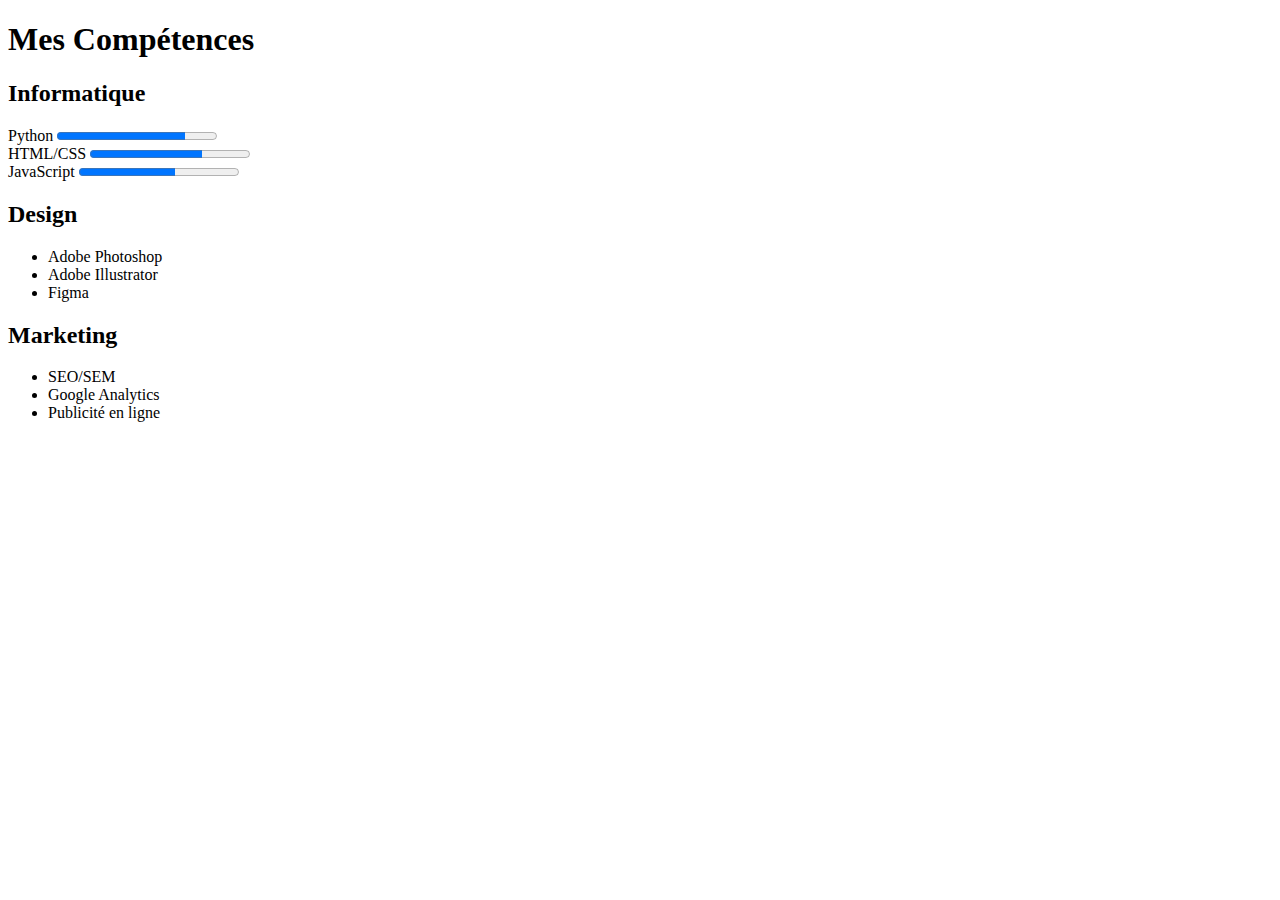
==== skills/index.html @ 89636f7c "modifications avec barre de progressions pour la compétence informatique" ====
<!DOCTYPE html>
<html lang="fr">
<head>
    <meta charset="UTF-8">
    <meta name="viewport" content="width=device-width, initial-scale=1.0">
    <title>Compétences</title>
    <link rel="stylesheet" href="skills.css">
</head>
<body>
    <h1>Mes Compétences</h1>
    <div class="skills">
        <div class="skill-category">
            <h2>Informatique</h2>
            <div class="skill">
                <span class="skill-name">Python</span>
                <progress class="skill-progress" value="80" max="100"></progress>
            </div>
            <div class="skill">
                <span class="skill-name">HTML/CSS</span>
                <progress class="skill-progress" value="70" max="100"></progress>
            </div>
            <div class="skill">
                <span class="skill-name">JavaScript</span>
                <progress class="skill-progress" value="60" max="100"></progress>
            </div>
        </div>

            
        <div class="skill-category">
            <h2>Design</h2>
            <ul>
                <li>Adobe Photoshop</li>
                <li>Adobe Illustrator</li>
                <li>Figma</li>
            </ul>
        </div>
        <div class="skill-category">
            <h2>Marketing</h2>
            <ul>
                <li>SEO/SEM</li>
                <li>Google Analytics</li>
                <li>Publicité en ligne</li>
            </ul>
        </div>
    </div>

</body>
</html>
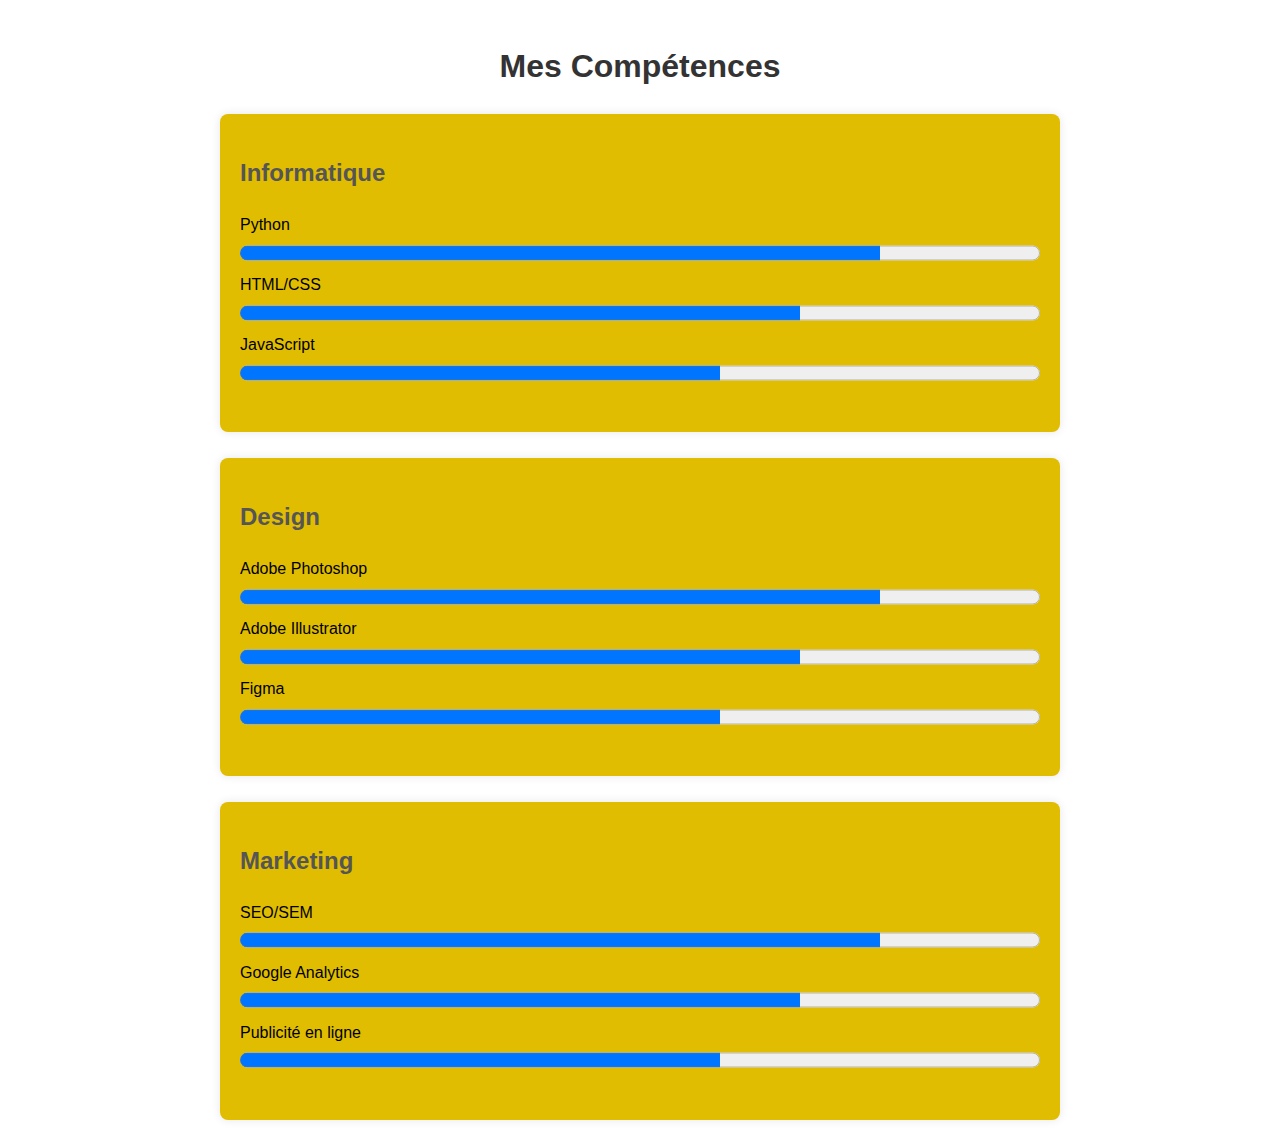
==== commit b24142af: "ajout de la barre de progression pour les compétences en informatique, design et marketing" ====
--- a/skills/index.html
+++ b/skills/index.html
@@ -1,48 +1,68 @@
 <!DOCTYPE html>
 <html lang="fr">
-<head>
-    <meta charset="UTF-8">
-    <meta name="viewport" content="width=device-width, initial-scale=1.0">
+  <head>
+    <meta charset="UTF-8" />
+    <meta name="viewport" content="width=device-width, initial-scale=1.0" />
     <title>Compétences</title>
-    <link rel="stylesheet" href="skills.css">
-</head>
-<body>
+    <link rel="stylesheet" href="skills.css" />
+  </head>
+  <body>
     <h1>Mes Compétences</h1>
+
     <div class="skills">
-        <div class="skill-category">
-            <h2>Informatique</h2>
-            <div class="skill">
-                <span class="skill-name">Python</span>
-                <progress class="skill-progress" value="80" max="100"></progress>
-            </div>
-            <div class="skill">
-                <span class="skill-name">HTML/CSS</span>
-                <progress class="skill-progress" value="70" max="100"></progress>
-            </div>
-            <div class="skill">
-                <span class="skill-name">JavaScript</span>
-                <progress class="skill-progress" value="60" max="100"></progress>
-            </div>
+      <div class="skill-category">
+        <h2>Informatique</h2>
+        <div class="skill">
+          <span class="skill-name">Python</span>
+          <progress class="skill-progress" value="80" max="100"></progress>
         </div>
+        <div class="skill">
+          <span class="skill-name">HTML/CSS</span>
+          <progress class="skill-progress" value="70" max="100"></progress>
+        </div>
+        <div class="skill">
+          <span class="skill-name">JavaScript</span>
+          <progress class="skill-progress" value="60" max="100"></progress>
+        </div>
+      </div>
+    </div>
+    <br />
 
-            
-        <div class="skill-category">
-            <h2>Design</h2>
-            <ul>
-                <li>Adobe Photoshop</li>
-                <li>Adobe Illustrator</li>
-                <li>Figma</li>
-            </ul>
+    <div class="skills">
+      <div class="skill-category">
+        <h2>Design</h2>
+        <div class="skill">
+          <span class="skill-name">Adobe Photoshop</span>
+          <progress class="skill-progress" value="80" max="100"></progress>
         </div>
-        <div class="skill-category">
-            <h2>Marketing</h2>
-            <ul>
-                <li>SEO/SEM</li>
-                <li>Google Analytics</li>
-                <li>Publicité en ligne</li>
-            </ul>
+        <div class="skill">
+          <span class="skill-name">Adobe Illustrator</span>
+          <progress class="skill-progress" value="70" max="100"></progress>
         </div>
+        <div class="skill">
+          <span class="skill-name">Figma</span>
+          <progress class="skill-progress" value="60" max="100"></progress>
+        </div>
+      </div>
     </div>
+    <br />
 
-</body>
-</html>+    <div class="skills">
+      <div class="skill-category">
+        <h2>Marketing</h2>
+        <div class="skill">
+          <span class="skill-name">SEO/SEM</span>
+          <progress class="skill-progress" value="80" max="100"></progress>
+        </div>
+        <div class="skill">
+          <span class="skill-name">Google Analytics</span>
+          <progress class="skill-progress" value="70" max="100"></progress>
+        </div>
+        <div class="skill">
+          <span class="skill-name">Publicité en ligne</span>
+          <progress class="skill-progress" value="60" max="100"></progress>
+        </div>
+      </div>
+    </div>
+  </body>
+</html>
--- a/skills/skills.css
+++ b/skills/skills.css
@@ -0,0 +1,41 @@
+body {
+    font-family: Arial, sans-serif;
+    line-height: 1.6;
+    margin: 0;
+    padding: 20px;
+    gap: 20px;
+    
+}
+h1 {
+    text-align: center;
+    color: #333;
+}
+.skills {
+    max-width: 800px;
+    margin: auto;
+    background: #e1bd01;
+    padding: 20px;
+    border-radius: 8px;
+    box-shadow: 0 0 10px rgba(0, 0, 0, 0.1);
+}
+.skill-category {
+    margin-bottom: 20px;
+}
+.skill-category h2 {
+    color: #555;
+}
+ul {
+    list-style-type: none;
+    padding: 0;
+}
+li {
+    background: #e7e7e7;
+    margin: 5px 0;
+    padding: 10px;
+    border-radius: 5px;
+}
+progress {
+    width: 100%;
+    height: 30px;
+}
+
